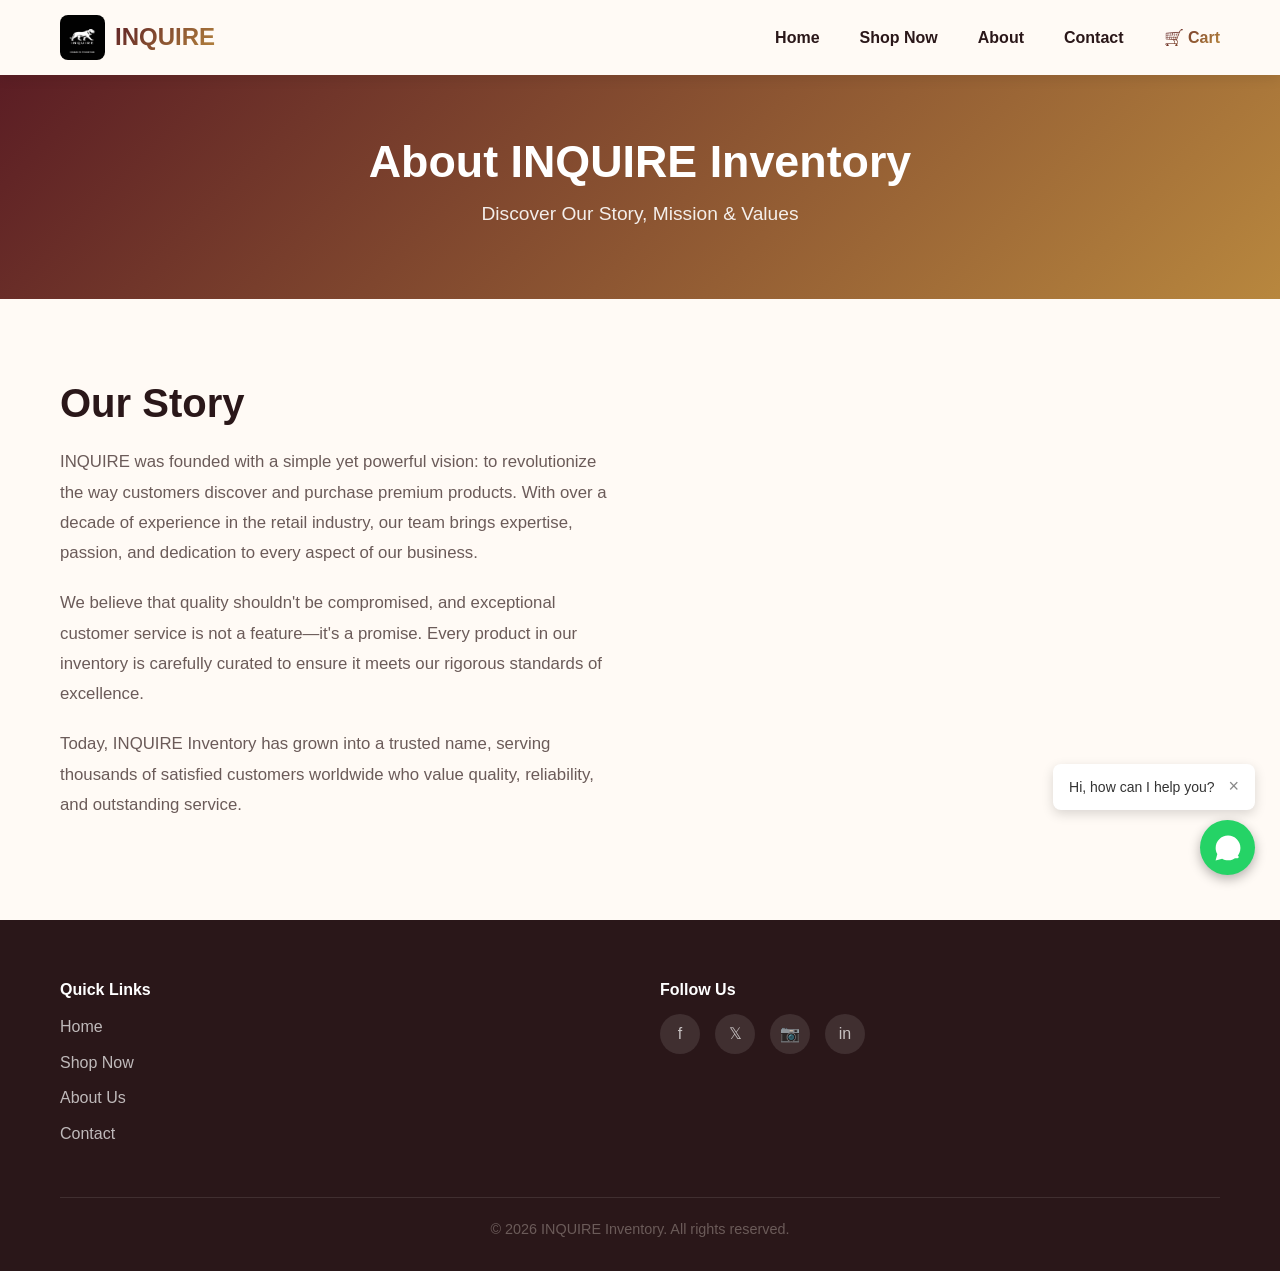
==== about.html @ 7579769d "FIRST COMMIT" ====
<!DOCTYPE html>
<html lang="en">
<head>
    <meta charset="UTF-8">
    <meta name="viewport" content="width=device-width, initial-scale=1.0">
    <meta name="description" content="About INQUIRE Inventory - Learn about our mission, values, and commitment to delivering premium products and exceptional customer service.">
    <meta name="keywords" content="about us, INQUIRE inventory, company mission, quality products, customer service">
    <meta name="author" content="INQUIRE Inventory">
    <meta name="robots" content="index, follow">
    <meta property="og:title" content="About INQUIRE Inventory - Premium Products & Collections">
    <meta property="og:description" content="Discover the story behind INQUIRE Inventory and our commitment to excellence.">
    <meta property="og:image" content="inquire.png">
    <title>About INQUIRE Inventory - Our Story & Mission</title>
<link rel="stylesheet" href="style.css">
    <link rel="stylesheet" href="about.css">
    <link rel="icon" type="image/png" href="images/INQUIRE logo.jpeg">
</head>
<body>
    <!-- Navigation -->
    <nav class="navbar">
        <div class="container">
            <div class="navbar-content">
                <div class="logo">
                    <img src="images/INQUIRE logo.jpeg" alt="INQUIRE Inventory Logo" class="logo-img">
                    <span class="logo-text">INQUIRE</span>
                </div>
                <div class="hamburger" id="hamburger">
                    <span></span>
                    <span></span>
                    <span></span>
                </div>
                <ul class="nav-links" id="navLinks">
                    <li><a href="index.html">Home</a></li>
                    <li><a href="new.html">Shop Now</a></li>
                    <li><a href="about.html" class="active">About</a></li>
                    <li><a href="contact.html">Contact</a></li>
                    <li><a href="cart.html" class="cart-link">🛒 Cart <span class="cart-count" id="cartCount">0</span></a></li>
                </ul>
            </div>
        </div>
    </nav>

    <!-- Page Header -->
    <section class="page-header">
        <div class="container">
            <h1>About INQUIRE Inventory</h1>
            <p>Discover Our Story, Mission & Values</p>
        </div>
    </section>

    <!-- About Hero Section -->
    <section class="about-hero">
        <div class="container">
            <div class="about-grid">
                <div class="about-content">
                    <h2>Our Story</h2>
                    <p>INQUIRE was founded with a simple yet powerful vision: to revolutionize the way customers discover and purchase premium products. With over a decade of experience in the retail industry, our team brings expertise, passion, and dedication to every aspect of our business.</p>
                    <p>We believe that quality shouldn't be compromised, and exceptional customer service is not a feature—it's a promise. Every product in our inventory is carefully curated to ensure it meets our rigorous standards of excellence.</p>
                    <p>Today, INQUIRE Inventory has grown into a trusted name, serving thousands of satisfied customers worldwide who value quality, reliability, and outstanding service.</p>
                </div>
            </div>
        </div>
    </section>
      <!-- FLOATING WHATSAPP BUTTON - START -->
<div class="whatsapp-wrapper">
  <!-- Chat Popup -->
  <div class="whatsapp-popup" id="waPopup">
    <div class="popup-header">
      <span>Hi, how can I help you?</span>
      <button class="popup-close" onclick="closeWaPopup()">&times;</button>
    </div>
  </div>
  
  <!-- WhatsApp Icon -->
  <a href="https://wa.me/+923483969180?text=Hello%20INQUIRE%20STORE%2C%20I%20need%20help" target="_blank" class="whatsapp-btn" id="waBtn">
    <svg viewBox="0 0 24 24" width="30" height="30" fill="white">
      <path d="M19.11 17.205c-.372 0-1.088 1.39-1.518 1.39a.63.63 0 0 1-.315-.1c-.802-.402-1.504-.817-2.163-1.447-.545-.516-1.146-1.29-1.46-1.963a.426.426 0 0 1-.073-.215c0-.33.99-.945.99-1.49 0-.143-.73-2.09-.832-2.335-.143-.372-.214-.487-.6-.487-.187 0-.36-.043-.53-.043-.302 0-.53.115-.746.372-.6.746-1.04 1.445-1.04 2.51 0 1.06.645 2.09 1.04 2.67.502.745 1.088 1.39 1.96 2.09 1.088.86 2.39 1.545 3.74 1.86.6.145 1.146.215 1.518.215.215 0 .43 0 .645-.072.43-.145.86-.6.86-1.06 0-.215-.073-.43-.215-.6zM12.04 2c-5.46 0-9.91 4.44-9.91 9.91 0 1.75.46 3.45 1.32 4.95L2.05 22l5.25-1.38c1.45.79 3.08 1.21 4.74 1.21 5.46 0 9.91-4.44 9.91-9.91 0-2.65-1.03-5.14-2.9-7.01A9.816 9.816 0 0 0 12.04 2z"/>
    </svg>
  </a>
</div>

    <!-- Footer -->
    <footer class="footer">
        <div class="container">
            <div class="footer-content">
                <div class="footer-section">
                    <h4>Quick Links</h4>
                    <ul>
                        <li><a href="index.html">Home</a></li>
                        <li><a href="new.html">Shop Now</a></li>
                        <li><a href="about.html">About Us</a></li>
                        <li><a href="contact.html">Contact</a></li>
                    </ul>
                </div>
                <div class="footer-section">
                    <h4>Follow Us</h4>
                    <div class="social-links">
                        <a href="#facebook" aria-label="Facebook">f</a>
                        <a href="#twitter" aria-label="Twitter">𝕏</a>
                        <a href="#instagram" aria-label="Instagram">📷</a>
                        <a href="#linkedin" aria-label="LinkedIn">in</a>
                    </div>
                </div>
            </div>
            <div class="footer-bottom">
                <p>&copy; 2026 INQUIRE Inventory. All rights reserved. </p>
            </div>
        </div>
    </footer>

    <script src="script.js"></script>
</body>
</html>
---- style.css ----
/* ===== CSS Variables (Theme Colors) ===== */
:root {
    --primary-color: #5b1d24;
    --secondary-color: #b8873e;
    --dark-color: #2a1719;
    --light-color: #f8efe3;
    --gray-color: #6b5b59;
    --border-color: #e7d8c5;
    --success-color: #10b981;
    --warning-color: #f59e0b;
    --shadow: 0 10px 30px rgba(0, 0, 0, 0.1);
    --shadow-sm: 0 4px 12px rgba(0, 0, 0, 0.08);
}

/* ===== Global Styles ===== */
* {
    margin: 0;
    padding: 0;
    box-sizing: border-box;
}

html {
    scroll-behavior: smooth;
}

body {
    font-family: 'Segoe UI', Tahoma, Geneva, Verdana, sans-serif;
    line-height: 1.6;
    color: var(--dark-color);
    background-color: #fffaf5;
    overflow-x: hidden;
}

.container {
    max-width: 1200px;
    margin: 0 auto;
    padding: 0 20px;
}

/* ===== Typography ===== */
h1, h2, h3, h4, h5, h6 {
    font-weight: 700;
    line-height: 1.2;
    margin-bottom: 15px;
}

h1 { font-size: 3rem; }
h2 { font-size: 2.5rem; }
h3 { font-size: 1.5rem; }

p {
    margin-bottom: 10px;
    color: var(--gray-color);
}

a {
    color: var(--primary-color);
    text-decoration: none;
    transition: color 0.3s ease;
}

a:hover {
    color: var(--secondary-color);
}

/* ===== Buttons ===== */
.btn {
    display: inline-block;
    padding: 12px 30px;
    border: none;
    border-radius: 8px;
    font-size: 1rem;
    font-weight: 600;
    cursor: pointer;
    transition: all 0.3s ease;
    text-align: center;
    text-decoration: none;
}

.btn-primary {
    background: linear-gradient(135deg, var(--primary-color), var(--secondary-color));
    color: white;
    box-shadow: 0 4px 15px rgba(91, 29, 36, 0.28);
}

.btn-primary:hover {
    transform: translateY(-3px);
    box-shadow: 0 8px 22px rgba(91, 29, 36, 0.38);
}

.btn-secondary {
    background-color: var(--light-color);
    color: var(--primary-color);
    border: 2px solid var(--primary-color);
}

.btn-secondary:hover {
    background-color: var(--primary-color);
    color: white;
}

/* ===== Navigation Bar ===== */
.navbar {
    background: rgba(255, 250, 245, 0.96);
    box-shadow: var(--shadow-sm);
    position: sticky;
    top: 0;
    z-index: 1000;
}

.navbar-content {
    display: flex;
    justify-content: space-between;
    align-items: center;
    padding: 15px 0;
}

.logo {
    display: flex;
    align-items: center;
    gap: 10px;
    font-size: 1.5rem;
    font-weight: 800;
    color: var(--primary-color);
}

.logo-img {
    width: 45px;
    height: 45px;
    border-radius: 8px;
}

.logo-text {
    background: linear-gradient(135deg, var(--primary-color), var(--secondary-color));
    -webkit-background-clip: text;
    -webkit-text-fill-color: transparent;
    background-clip: text;
}

.nav-links {
    display: flex;
    list-style: none;
    gap: 40px;
}

.nav-links a {
    font-weight: 600;
    color: var(--dark-color);
    position: relative;
    transition: color 0.3s ease;
}

.nav-links a.active,
.nav-links a:hover {
    color: var(--primary-color);
}

.nav-links a::after {
    content: '';
    position: absolute;
    bottom: -5px;
    left: 0;
    width: 0;
    height: 2px;
    background: var(--primary-color);
    transition: width 0.3s ease;
}

.nav-links a:hover::after,
.nav-links a.active::after {
    width: 100%;
}

.cart-link {
    position: relative;
    font-weight: 700;
    background: linear-gradient(135deg, var(--primary-color), var(--secondary-color));
    -webkit-background-clip: text;
    -webkit-text-fill-color: transparent;
    background-clip: text;
}

.cart-count {
    display: inline-block;
    min-width: 22px;
    height: 22px;
    background: linear-gradient(135deg, var(--primary-color), var(--secondary-color));
    color: white;
    border-radius: 50%;
    text-align: center;
    line-height: 22px;
    font-size: 0.8rem;
    font-weight: 700;
    margin-left: 5px;
    -webkit-background-clip: unset;
    -webkit-text-fill-color: unset;
    background-clip: unset;
}

.hamburger {
    display: none;
    flex-direction: column;
    cursor: pointer;
    gap: 6px;
}

.hamburger span {
    width: 25px;
    height: 3px;
    background: var(--primary-color);
    border-radius: 2px;
    transition: all 0.3s ease;
}

/* heroslider */
.slider {
    position: relative;
    width: 100%;
    height: 500px;
    overflow: hidden;
}

/* SLIDES CONTAINER */

.slider figure {
    display: flex;
    width: 100%;
    height: 100%;
    margin: 0;
    padding: 0;

    transform: translateX(0);

    transition: transform 0.7s ease-in-out;
}


/* EACH SLIDE */

.slide {
    position: relative;

    width: 100%;
    min-width: 100%;
    height: 500px;

    flex-shrink: 0;

    overflow: hidden;
}


/* IMAGE */

.slide img {
    width: 100%;
    height: 100%;

    object-fit: cover;

    display: block;
}


/* TEXT */

.slide-content {
    position: absolute;

    top: 50%;
    left: 10%;

    transform: translateY(-50%);

    z-index: 2;

    max-width: 600px;
}

.slide-content h1 {
    font-size: 60px;
    margin-bottom: 0px;
    align-items: center;
    text-align: top;

    color: rgb(175, 62, 42);
    stroke: rgba(255, 255, 255, 0.1);
    stroke-width: 600px;
}

.slide-content p {
    margin-bottom: 30px;

    font-size: 16px;
    letter-spacing: 2px;

    color: rgb(110, 35, 25);
}


/* SHOP BUTTON */

.shop-btn {
    display: inline-block;

    padding: 15px 30px;

    background: rgb(125, 45, 30);
    color: white;

    text-decoration: none;

    border-radius: 12px;

    transition: 0.3s;
}

.shop-btn:hover {
    transform: translateY(-3px);
}


/* ==============================
   ARROWS
============================== */

.slider-arrow {
    position: absolute;

    top: 50%;
    transform: translateY(-50%);

    z-index: 10;

    width: 50px;
    height: 50px;

    border-radius: 50%;

    border: 1px solid white;

    background: rgba(0, 0, 0, 0.2);

    color: white;

    font-size: 40px;

    cursor: pointer;
}
.slider-arrow.prev {
    left: 20px;
  width: 40px;
  height: 40px;
  border-radius: 50%;
  border: 1.5px solid #fff;
  background: rgba(0, 0, 0, 0.25);
  display: flex;
  align-items: center;
  justify-content: center;
  padding: 0;        /* default button padding pushes the icon off-center */
  line-height: 1;    /* removes extra text spacing above/below */
}
.slider-arrow.next {
    right: 20px;
  width: 40px;
  height: 40px;
  border-radius: 50%;
  border: 1.5px solid #fff;
  background: rgba(0, 0, 0, 0.25);
  display: flex;
  align-items: center;
  justify-content: center;
  padding: 0;        /* default button padding pushes the icon off-center */
  line-height: 1;    /* removes extra text spacing above/below */
}

.arrow-btn svg {
  width: 16px;
  height: 16px;
  display: block;    /* removes the small inline gap under SVGs */
}

.prev {
    left: 25px;
}

.next {
    right: 25px;
}


/* ==============================
   DOTS
============================== */

.dots {
    position: absolute;

    bottom: 25px;
    left: 50%;

    transform: translateX(-50%);

    display: flex;
    gap: 12px;

    z-index: 20;
}

.dot {
    width: 12px;
    height: 12px;

    border-radius: 50%;

    border: 2px solid white;

    background: transparent;

    cursor: pointer;

    transition: 0.3s;
}

.dot.active {
    background: white;

    width: 14px;
    height: 14px;
}

/* ===== Features Section ===== */
.features {
    padding: 80px 0;
    background-color: #f8efe3;
}

.section-title {
    text-align: center;
    margin-bottom: 50px;
    font-size: 2.5rem;
    color: var(--primary-color);
    letter-spacing: 0.02em;
}

.features-grid {
    display: grid;
    grid-template-columns: repeat(auto-fit, minmax(250px, 1fr));
    gap: 30px;
}

.feature-card {
    background: white;
    padding: 30px;
    border-radius: 12px;
    text-align: center;
    box-shadow: var(--shadow-sm);
    transition: all 0.3s ease;
}

.feature-card:hover {
    transform: translateY(-10px);
    box-shadow: var(--shadow);
}

.feature-icon {
    font-size: 3rem;
    margin-bottom: 15px;
}

.feature-card h3 {
    color: var(--primary-color);
    margin-bottom: 15px;
}

/* ===== Products Section ===== */
.product-grid {
  display: grid;
  grid-template-columns: repeat(4, 1fr);
  gap: 25px;
  padding: 20px;
  border-radius: 12px;
}

.product-card {
  background: #fff;
  text-align: center;
  cursor: pointer;
  transition: 0.3s ease;
}
.product-card:hover {
  transform: translateY(-5px);
}

.product-image {
  position: relative;
  background: #f5f5f5;
  overflow: hidden;
  aspect-ratio: 3/4;
}
.product-image img {
  width: 100%;
  height: 100%;
  object-fit: cover;
  transition: 0.4s;
}
.product-card:hover .product-image img {
  transform: scale(1.05);
}

.badge {
  position: absolute;
  top: 0;
  right: 0;
  background: #000;
  color: #fff;
  font-size: 12px;
  padding: 5px 10px;
  z-index: 2;
}
.badge.save {
  background: #000;
}

.product-info {
  padding: 12px 5px;
}
.product-title {
  font-size: 14px;
  font-weight: 400;
  line-height: 1.4;
  color: #222;
  height: 60px;
  overflow: hidden;
  margin-bottom: 6px;
}
.price-stack {
  font-size: 14px;
  font-weight: 500;
  margin-bottom: 10px;
}
.Actual-price {
  text-decoration: none;
  color: #0a0303;
  margin-right: 5px;
}
.Actual-price2 {
  text-decoration: line-through;
  color: #8f8989;
  margin-right: 5px;
}
.After-discount {
  color: #d3841c;
  font-weight: 700;
}

.sizes {
  display: flex;
  justify-content: center;
  gap: 6px;
}
.sizes span {
  border: 1px solid #ddd;
  font-size: 11px;
  padding: 3px 6px;
  cursor: pointer;
  transition: 0.2s;
}
.sizes span:hover {
  background: #000;
  color: #fff;
  border-color: #000;
}
.sizes span.out-of-stock {
  text-decoration: line-through;
  color: #aaa;
  background: #f1f1f1;
}

/* Responsive */
@media (max-width: 1024px) {
  .product-grid { grid-template-columns: repeat(3, 1fr); }
}
@media (max-width: 768px) {
  .product-grid { grid-template-columns: repeat(2, 1fr); gap: 15px; }
  .product-title { font-size: 12px; height: 50px; }
}
@media (max-width: 480px) {
  .product-grid { grid-template-columns: repeat(2, 1fr); }
}
/* ===== Categories Section ===== */
.categories {
    padding: 80px 0;
    background-color: #f8efe3;
}

.categories-grid {
    display: grid;
    grid-template-columns: repeat(auto-fit, minmax(300px, 1fr));
    gap: 30px;
}

.category-card {
    position: relative;
    overflow: hidden;
    border-radius: 12px;
    height: 350px;
    cursor: pointer;
}

.category-image {
    width: 100%;
    height: 100%;
    object-fit: cover;
    transition: transform 0.3s ease;
}

.category-card:hover .category-image {
    transform: scale(1.1);
}

.category-card h3 {
    position: absolute;
    bottom: 30px;
    left: 20px;
    color: white;
    font-size: 1.8rem;
    margin-bottom: 0;
    z-index: 2;
}

.category-card p {
    position: absolute;
    bottom: 10px;
    left: 20px;
    color: rgba(255, 255, 255, 0.9);
    z-index: 2;
}

.category-card::before {
    content: '';
    position: absolute;
    bottom: 0;
    left: 0;
    width: 100%;
    height: 40%;
    background: linear-gradient(to top, rgba(0, 0, 0, 0.5), transparent);
    z-index: 1;
}

/* ===== Testimonials Section ===== */
.testimonials {
    padding: 80px 0;
    background-color: #fffaf5;
}

.testimonials-grid {
    display: grid;
    grid-template-columns: repeat(auto-fit, minmax(300px, 1fr));
    gap: 30px;
}

.testimonial-card {
    background: white;
    padding: 30px;
    border-radius: 12px;
    border-left: 4px solid var(--secondary-color);
    box-shadow: var(--shadow-sm);
    transition: all 0.3s ease;
}

.testimonial-card:hover {
    transform: translateY(-5px);
    box-shadow: var(--shadow);
}

.stars {
    font-size: 1.2rem;
    margin-bottom: 15px;
}

.testimonial-text {
    font-style: italic;
    color: var(--dark-color);
    margin-bottom: 15px;
    line-height: 1.8;
}

.testimonial-author {
    font-weight: 600;
    color: var(--primary-color);
}

/* ===== Newsletter Section ===== */
.newsletter {
    padding: 60px 0;
    background: linear-gradient(135deg, var(--primary-color), var(--secondary-color));
    color: white;
}

.newsletter h2 {
    text-align: center;
    margin-bottom: 15px;
    color: white;
}

.newsletter p {
    text-align: center;
    margin-bottom: 30px;
    color: rgba(255, 255, 255, 0.9);
}

.newsletter-form {
    display: flex;
    max-width: 500px;
    margin: 0 auto;
    gap: 10px;
}

.newsletter-form input {
    flex: 1;
    padding: 12px 20px;
    border: none;
    border-radius: 8px;
    font-size: 1rem;
    outline: none;
}

.newsletter-form .btn-primary {
    background: var(--dark-color);
    box-shadow: none;
}

/* ===== Footer ===== */
.footer {
    background-color: var(--dark-color);
    color: white;
    padding: 60px 0 20px;
}

.footer-content {
    display: grid;
    grid-template-columns: repeat(auto-fit, minmax(250px, 1fr));
    gap: 40px;
    margin-bottom: 40px;
}

.footer-section h4 {
    color: white;
    margin-bottom: 15px;
}

.footer-section p {
    color: rgba(255, 255, 255, 0.7);
    font-size: 0.95rem;
}

.footer-section ul {
    list-style: none;
}

.footer-section ul li {
    margin-bottom: 10px;
}

.footer-section a {
    color: rgba(255, 255, 255, 0.7);
    transition: color 0.3s ease;
}

.footer-section a:hover {
    color: var(--secondary-color);
}

.social-links {
    display: flex;
    gap: 15px;
}

.social-links a {
    display: flex;
    align-items: center;
    justify-content: center;
    width: 40px;
    height: 40px;
    background: rgba(255, 255, 255, 0.1);
    border-radius: 50%;
    transition: all 0.3s ease;
}

.social-links a:hover {
    background: var(--secondary-color);
    color: var(--dark-color);
}

.footer-bottom {
    border-top: 1px solid rgba(255, 255, 255, 0.1);
    padding-top: 20px;
    text-align: center;
    color: rgba(255, 255, 255, 0.6);
    font-size: 0.9rem;
}

.footer-bottom a {
    color: rgba(255, 255, 255, 0.6);
}

/* ===== Responsive Design ===== */
@media (max-width: 768px) {
    /* Typography */
    h1 { font-size: 2rem; }
    h2 { font-size: 1.8rem; }
    h3 { font-size: 1.2rem; }

    /* Navigation */
    .nav-links {
        display: none;
        flex-direction: column;
        gap: 20px;
        position: absolute;
        top: 70px;
        left: 0;
        right: 0;
        background: #fffaf5;
        padding: 20px;
        box-shadow: var(--shadow-sm);
    }

    .nav-links.active {
        display: flex;
    }

    .hamburger {
        display: flex;
    }

    /* Hero Section */
    .hero {
        grid-template-columns: 1fr;
        padding: 50px 20px;
        gap: 30px;
        text-align: center;
    }

    .hero-content h1 {
        font-size: 2rem;
    }

    .hero-subtitle {
        font-size: 1.1rem;
    }

    /* Section Titles */
    .section-title {
        font-size: 2rem;
    }

    /* Features Grid */
    .features-grid {
        grid-template-columns: 1fr;
        gap: 20px;
    }

    /* Products Grid */
    .products-grid {
        grid-template-columns: 1fr;
        gap: 20px;
    }

    /* Categories Grid */
    .categories-grid {
        grid-template-columns: 1fr;
    }

    /* Testimonials */
    .testimonials-grid {
        grid-template-columns: 1fr;
    }

    /* Newsletter */
    .newsletter-form {
        flex-direction: column;
    }

    /* Footer */
    .footer-content {
        grid-template-columns: 1fr;
        gap: 30px;
    }
}

@media (max-width: 480px) {
    /* Typography */
    h1 { font-size: 1.5rem; }
    h2 { font-size: 1.3rem; }

    .container {
        padding: 0 15px;
    }

    /* Hero */
    .hero {
        padding: 30px 15px;
    }

    .hero-content h1 {
        font-size: 1.5rem;
    }

    .btn {
        padding: 10px 20px;
        font-size: 0.9rem;
    }

    /* Navbar */
    .navbar-content {
        padding: 10px 0;
    }

    .logo-img {
        width: 35px;
        height: 35px;
    }

    .logo-text {
        font-size: 1.2rem;
    }

    /* Feature Cards */
    .feature-icon {
        font-size: 2rem;
    }

    /* Product Cards */
    .product-image-wrapper {
        height: 200px;
    }

    /* Categories */
    .category-card {
        height: 250px;
    }

    .category-card h3 {
        font-size: 1.3rem;
    }
}

/* ===== Loading & Animation ===== */
@keyframes fadeInUp {
    from {
        opacity: 0;
        transform: translateY(30px);
    }
    to {
        opacity: 1;
        transform: translateY(0);
    }
}

.fade-in {
    animation: fadeInUp 0.6s ease-out;
}
.whatsapp-wrapper {
  position: fixed;
  bottom: 25px;
  right: 25px;
  z-index: 9999;
  display: flex;
  flex-direction: column;
  align-items: flex-end;
  gap: 10px;
}
.whatsapp-btn {
  background: #25D366;
  width: 55px;
  height: 55px;
  border-radius: 50%;
  display: flex;
  align-items: center;
  justify-content: center;
  box-shadow: 0 4px 12px rgba(0,0,0,0.3);
  transition: 0.3s;
  text-decoration: none;
}
.whatsapp-btn:hover {
  transform: scale(1.1);
  background: #128C7E;
}
.whatsapp-popup {
  background: white;
  padding: 12px 16px;
  border-radius: 8px;
  box-shadow: 0 4px 12px rgba(0,0,0,0.15);
  font-family: Arial, sans-serif;
  font-size: 14px;
  display: flex;
  align-items: center;
  justify-content: space-between;
  min-width: 200px;
  animation: slideUp 0.3s ease;
}
.popup-header span {
  color: #333;
}
.popup-close {
  background: none;
  border: none;
  font-size: 18px;
  cursor: pointer;
  margin-left: 10px;
  color: #888;
}
@keyframes slideUp {
  from { transform: translateY(20px); opacity: 0; }
  to { transform: translateY(0); opacity: 1; }
}
@media (max-width: 768px) {
  .whatsapp-wrapper { bottom: 15px; right: 15px; }
  .whatsapp-btn { width: 50px; height: 50px; }
}
---- about.css ----
/* ===== About Page Specific Styles ===== */

/* Page Header */
.page-header {
    background: linear-gradient(135deg, var(--primary-color), var(--secondary-color));
    color: white;
    padding: 60px 0;
    text-align: center;
}

.page-header h1 {
    font-size: 2.8rem;
    margin-bottom: 10px;
    color: white;
}

.page-header p {
    font-size: 1.2rem;
    color: rgba(255, 255, 255, 0.9);
}

/* About Hero Section */
.about-hero {
    padding: 80px 0;
}

.about-grid {
    display: grid;
    grid-template-columns: 1fr 1fr;
    gap: 50px;
    align-items: center;
}

.about-content h2 {
    margin-bottom: 20px;
    color: var(--dark-color);
}

.about-content p {
    margin-bottom: 20px;
    line-height: 1.8;
    color: var(--gray-color);
    font-size: 1.05rem;
}

.about-image {
    border-radius: 12px;
    overflow: hidden;
    box-shadow: var(--shadow);
}

.about-img {
    width: 100%;
    height: auto;
    display: block;
    border-radius: 12px;
    transition: transform 0.3s ease;
}

.about-image:hover .about-img {
    transform: scale(1.05);
}

/* Mission & Vision Section */
.mission-vision {
    padding: 80px 0;
    background-color: var(--light-color);
}

.mission-grid {
    display: grid;
    grid-template-columns: repeat(auto-fit, minmax(300px, 1fr));
    gap: 30px;
}

.mission-card {
    background: white;
    padding: 40px;
    border-radius: 12px;
    text-align: center;
    box-shadow: var(--shadow-sm);
    transition: all 0.3s ease;
}

.mission-card:hover {
    transform: translateY(-10px);
    box-shadow: var(--shadow);
}

.mission-icon {
    font-size: 3rem;
    margin-bottom: 15px;
}

.mission-card h3 {
    color: var(--primary-color);
    margin-bottom: 15px;
    font-size: 1.5rem;
}

.mission-card p {
    line-height: 1.8;
    color: var(--gray-color);
}

/* Why Choose Section */
.why-choose {
    padding: 80px 0;
}

.choose-grid {
    display: grid;
    grid-template-columns: repeat(auto-fit, minmax(280px, 1fr));
    gap: 30px;
}

.choose-card {
    background: white;
    padding: 30px;
    border-radius: 12px;
    border-left: 4px solid var(--primary-color);
    box-shadow: var(--shadow-sm);
    transition: all 0.3s ease;
}

.choose-card:hover {
    transform: translateY(-10px);
    box-shadow: var(--shadow);
}

.choose-number {
    font-size: 2.5rem;
    font-weight: 800;
    color: var(--primary-color);
    margin-bottom: 10px;
    opacity: 0.2;
}

.choose-card h3 {
    color: var(--dark-color);
    margin-bottom: 15px;
    font-size: 1.3rem;
}

.choose-card p {
    color: var(--gray-color);
    line-height: 1.6;
}

/* Team Section */
.team-section {
    padding: 80px 0;
    background-color: var(--light-color);
}

.team-grid {
    display: grid;
    grid-template-columns: repeat(auto-fit, minmax(300px, 1fr));
    gap: 30px;
}

.team-member {
    background: white;
    border-radius: 12px;
    overflow: hidden;
    box-shadow: var(--shadow-sm);
    transition: all 0.3s ease;
    text-align: center;
}

.team-member:hover {
    transform: translateY(-10px);
    box-shadow: var(--shadow);
}

.team-image {
    width: 100%;
    height: 300px;
    overflow: hidden;
    background: var(--light-color);
}

.team-img {
    width: 100%;
    height: 100%;
    object-fit: cover;
    transition: transform 0.3s ease;
}

.team-member:hover .team-img {
    transform: scale(1.1);
}

.team-member h3 {
    padding: 20px 20px 10px;
    color: var(--dark-color);
    font-size: 1.3rem;
}

.position {
    color: var(--primary-color);
    font-weight: 600;
    padding: 0 20px;
    margin-bottom: 10px !important;
}

.bio {
    padding: 0 20px 20px;
    color: var(--gray-color);
    font-size: 0.95rem;
}

/* Stats Section */
.stats-section {
    background: linear-gradient(135deg, var(--primary-color), var(--secondary-color));
    color: white;
    padding: 80px 0;
}

.stats-grid {
    display: grid;
    grid-template-columns: repeat(auto-fit, minmax(200px, 1fr));
    gap: 30px;
    text-align: center;
}

.stat {
    padding: 20px;
}

.stat-number {
    font-size: 3rem;
    font-weight: 800;
    color: white;
    margin-bottom: 10px;
}

.stat p {
    font-size: 1.1rem;
    color: rgba(255, 255, 255, 0.9);
}

/* CTA About Section */
.cta-about {
    background-color: var(--light-color);
    padding: 80px 0;
    text-align: center;
}

.cta-about h2 {
    font-size: 2.5rem;
    margin-bottom: 15px;
    color: var(--dark-color);
}

.cta-about p {
    font-size: 1.2rem;
    margin-bottom: 30px;
    color: var(--gray-color);
}

/* ===== Responsive Design for About Page ===== */
@media (max-width: 768px) {
    .page-header h1 {
        font-size: 2rem;
    }

    .about-grid {
        grid-template-columns: 1fr;
        gap: 30px;
    }

    .about-content p {
        font-size: 1rem;
    }

    .mission-grid {
        grid-template-columns: 1fr;
    }

    .choose-grid {
        grid-template-columns: 1fr;
    }

    .team-grid {
        grid-template-columns: 1fr;
    }

    .stats-grid {
        grid-template-columns: repeat(2, 1fr);
    }

    .stat-number {
        font-size: 2rem;
    }

    .cta-about h2 {
        font-size: 1.8rem;
    }
}

@media (max-width: 480px) {
    .page-header h1 {
        font-size: 1.5rem;
    }

    .page-header p {
        font-size: 1rem;
    }

    .about-content h2 {
        font-size: 1.5rem;
    }

    .mission-card h3 {
        font-size: 1.2rem;
    }

    .choose-card h3 {
        font-size: 1.2rem;
    }

    .stats-grid {
        grid-template-columns: 1fr;
    }

    .stat-number {
        font-size: 1.8rem;
    }

    .cta-about h2 {
        font-size: 1.5rem;
    }

    .cta-about p {
        font-size: 1rem;
    }
}
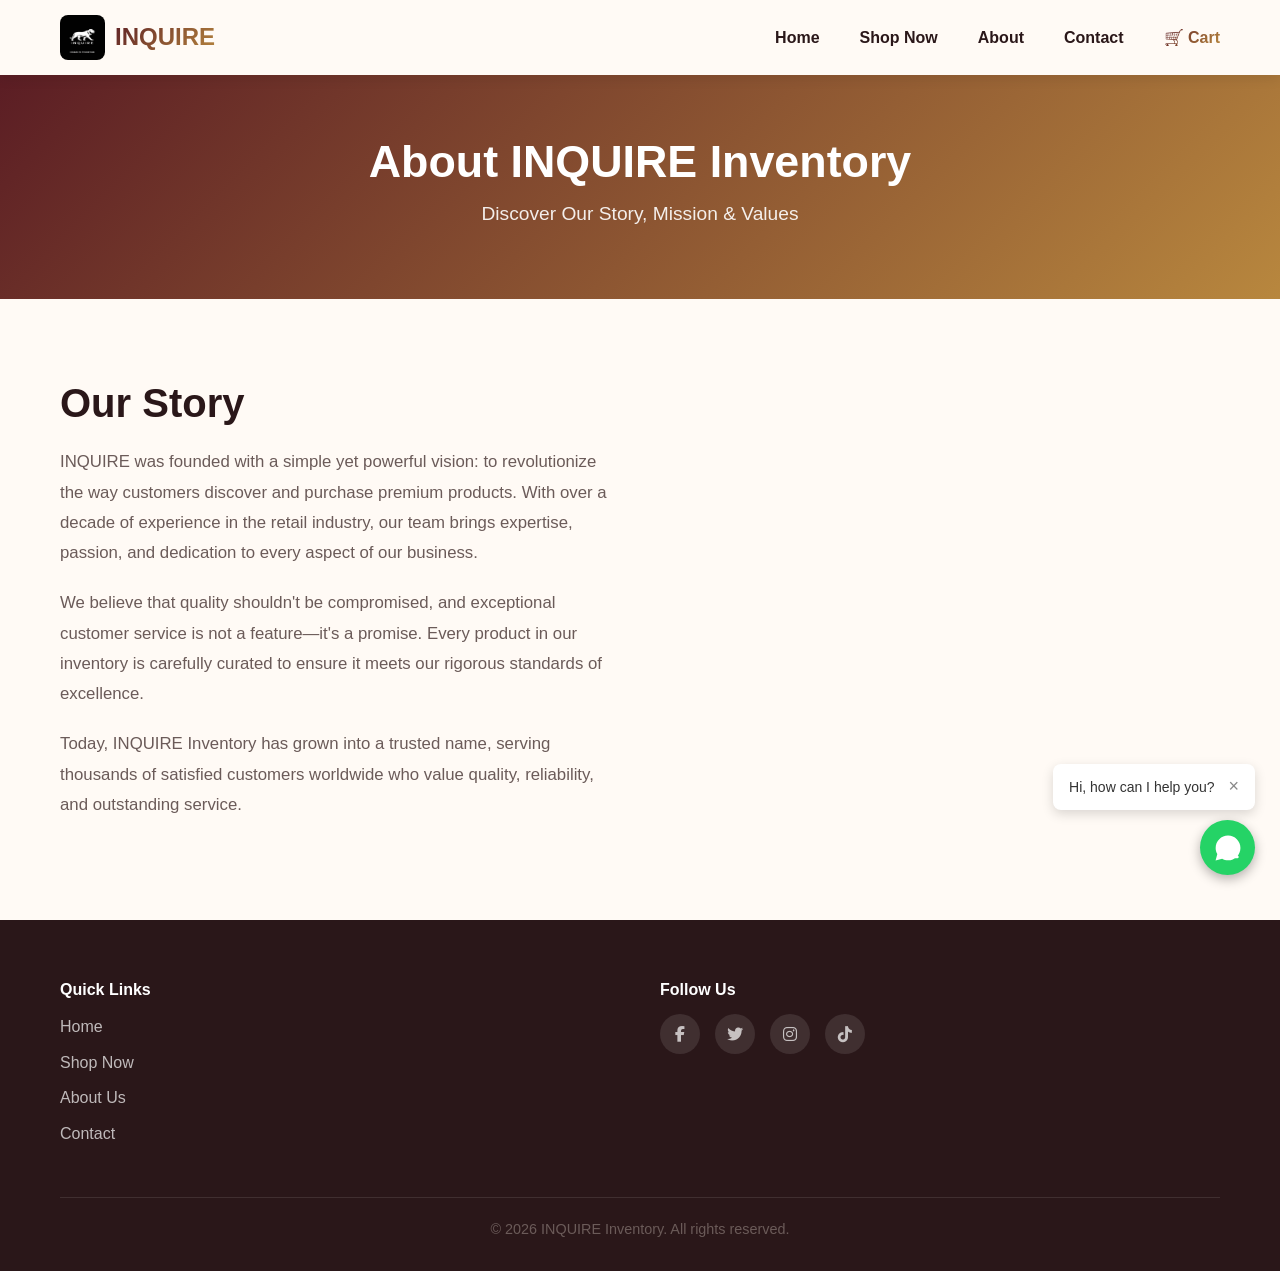
==== commit a755f6ce: "add more social links" ====
--- a/about.html
+++ b/about.html
@@ -11,6 +11,7 @@
     <meta property="og:description" content="Discover the story behind INQUIRE Inventory and our commitment to excellence.">
     <meta property="og:image" content="inquire.png">
     <title>About INQUIRE Inventory - Our Story & Mission</title>
+    <link rel="stylesheet" href="https://cdnjs.cloudflare.com/ajax/libs/font-awesome/6.5.1/css/all.min.css">
 <link rel="stylesheet" href="style.css">
     <link rel="stylesheet" href="about.css">
     <link rel="icon" type="image/png" href="images/INQUIRE logo.jpeg">
@@ -95,10 +96,10 @@
                 <div class="footer-section">
                     <h4>Follow Us</h4>
                     <div class="social-links">
-                        <a href="#facebook" aria-label="Facebook">f</a>
-                        <a href="#twitter" aria-label="Twitter">𝕏</a>
-                        <a href="#instagram" aria-label="Instagram">📷</a>
-                        <a href="#linkedin" aria-label="LinkedIn">in</a>
+                          <a href="https://www.facebook.com/share/1cKWd1Af1m/" aria-label="Facebook"><i class="fab fa-facebook-f"></i></a>
+                        <a href="https://x.com/store80o5" aria-label="Twitter"><i class="fab fa-twitter"></i></a>
+                        <a href=https://www.instagram.com/inquirestore247?stkn=bjJsZ3duYXV1NjBr"" aria-label="Instagram"><i class="fa-brands fa-instagram"></i></a>
+                        <a href="https://www.tiktok.com/@inquirestore4?is_from_webapp=1&sender_device=pc" aria-label="TickTok"><i class="fab fa-tiktok"></i></a>
                     </div>
                 </div>
             </div>
--- a/style.css
+++ b/style.css
@@ -577,6 +577,21 @@
   background: #f1f1f1;
 }
 
+.size-btn {
+    width: 42px;
+    height: 40px;
+    border: 1px solid #ddd;
+    background: white;
+    border-radius: 5px;
+    cursor: pointer;
+}
+
+.size-btn:hover,
+.size-btn:focus {
+    background: #69320c;
+    color: white;
+    border-color: #69320c;
+}
 /* Responsive */
 @media (max-width: 1024px) {
   .product-grid { grid-template-columns: repeat(3, 1fr); }
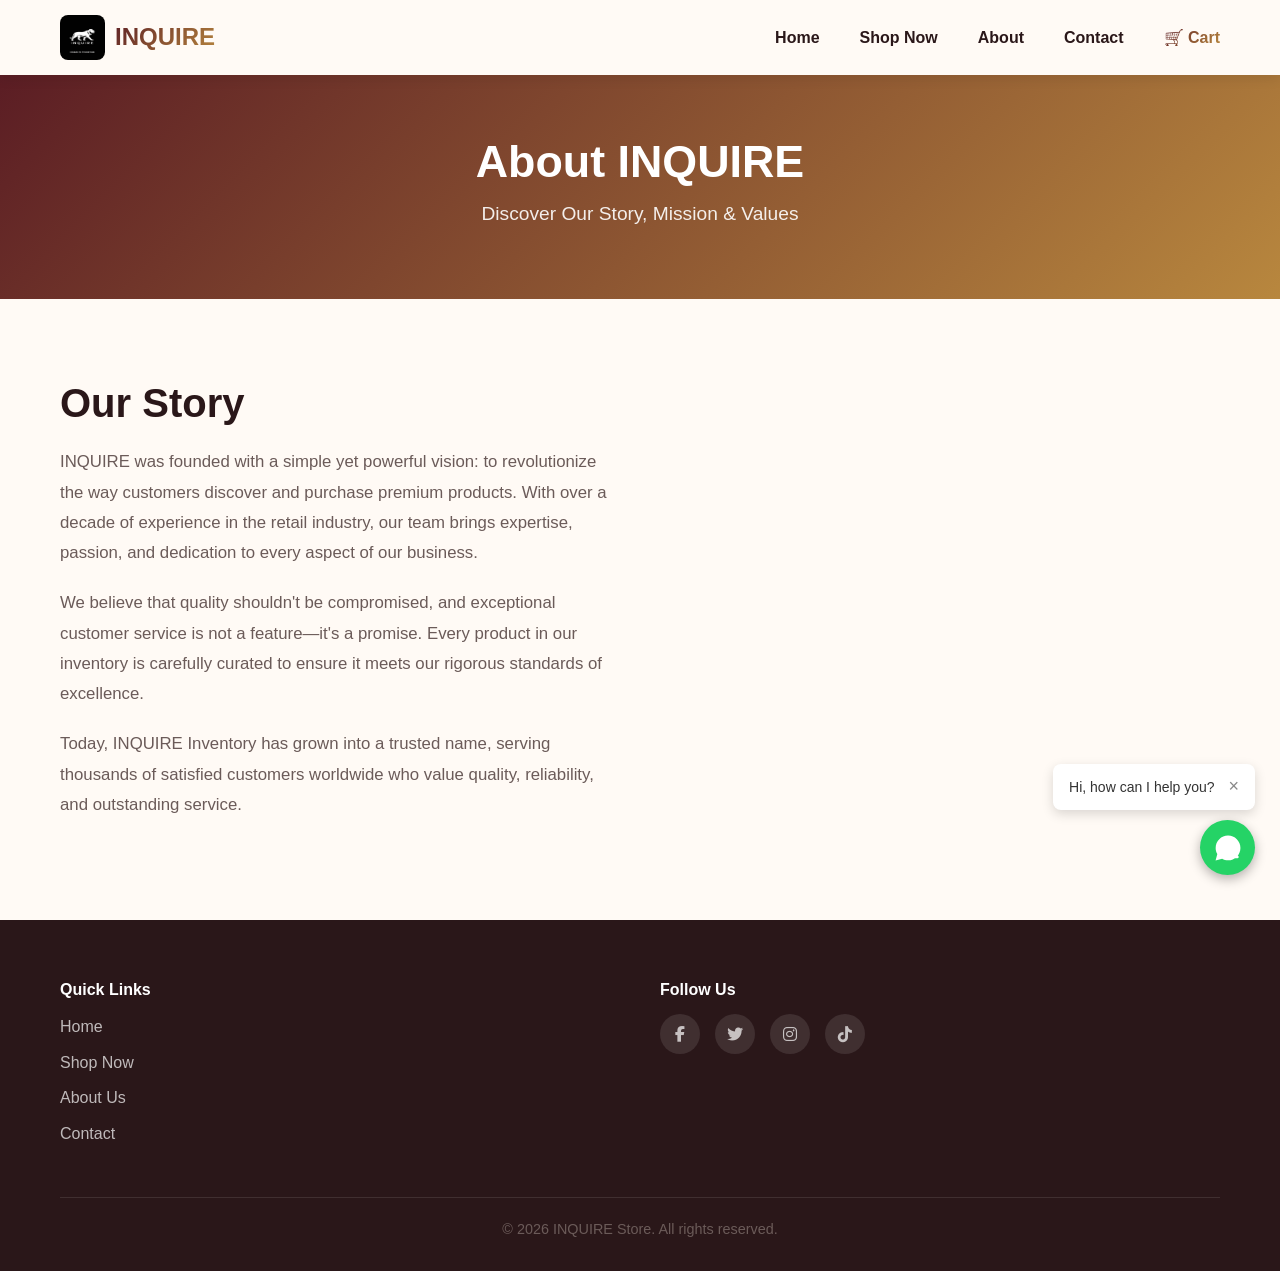
==== commit f48567b1: "add more php in admin" ====
--- a/about.html
+++ b/about.html
@@ -3,18 +3,19 @@
 <head>
     <meta charset="UTF-8">
     <meta name="viewport" content="width=device-width, initial-scale=1.0">
-    <meta name="description" content="About INQUIRE Inventory - Learn about our mission, values, and commitment to delivering premium products and exceptional customer service.">
-    <meta name="keywords" content="about us, INQUIRE inventory, company mission, quality products, customer service">
-    <meta name="author" content="INQUIRE Inventory">
+    <title>About INQUIRE - Our Story & Mission</title>
+    <meta name="description" content="About INQUIRE Store - Learn about our mission, values, and commitment to delivering premium products and exceptional customer service.">
+    <meta name="keywords" content="about us, INQUIRE store, company mission, quality products, customer service">
+    <meta name="author" content="INQUIRE Store">
     <meta name="robots" content="index, follow">
-    <meta property="og:title" content="About INQUIRE Inventory - Premium Products & Collections">
-    <meta property="og:description" content="Discover the story behind INQUIRE Inventory and our commitment to excellence.">
+    <meta property="og:title" content="About INQUIRE Store - Premium Products & Collections">
+    <meta property="og:description" content="Discover the story behind INQUIRE Store and our commitment to excellence.">
     <meta property="og:image" content="inquire.png">
-    <title>About INQUIRE Inventory - Our Story & Mission</title>
+    <link rel="icon" href="images/inquire-logo.jpeg">
     <link rel="stylesheet" href="https://cdnjs.cloudflare.com/ajax/libs/font-awesome/6.5.1/css/all.min.css">
 <link rel="stylesheet" href="style.css">
     <link rel="stylesheet" href="about.css">
-    <link rel="icon" type="image/png" href="images/INQUIRE logo.jpeg">
+    
 </head>
 <body>
     <!-- Navigation -->
@@ -22,7 +23,7 @@
         <div class="container">
             <div class="navbar-content">
                 <div class="logo">
-                    <img src="images/INQUIRE logo.jpeg" alt="INQUIRE Inventory Logo" class="logo-img">
+                    <img src="images/inquire-logo.jpeg" alt="INQUIRE Store Logo" class="logo-img">
                     <span class="logo-text">INQUIRE</span>
                 </div>
                 <div class="hamburger" id="hamburger">
@@ -44,7 +45,7 @@
     <!-- Page Header -->
     <section class="page-header">
         <div class="container">
-            <h1>About INQUIRE Inventory</h1>
+            <h1>About INQUIRE</h1>
             <p>Discover Our Story, Mission & Values</p>
         </div>
     </section>
@@ -104,7 +105,7 @@
                 </div>
             </div>
             <div class="footer-bottom">
-                <p>&copy; 2026 INQUIRE Inventory. All rights reserved. </p>
+                <p>&copy; 2026 INQUIRE Store. All rights reserved. </p>
             </div>
         </div>
     </footer>
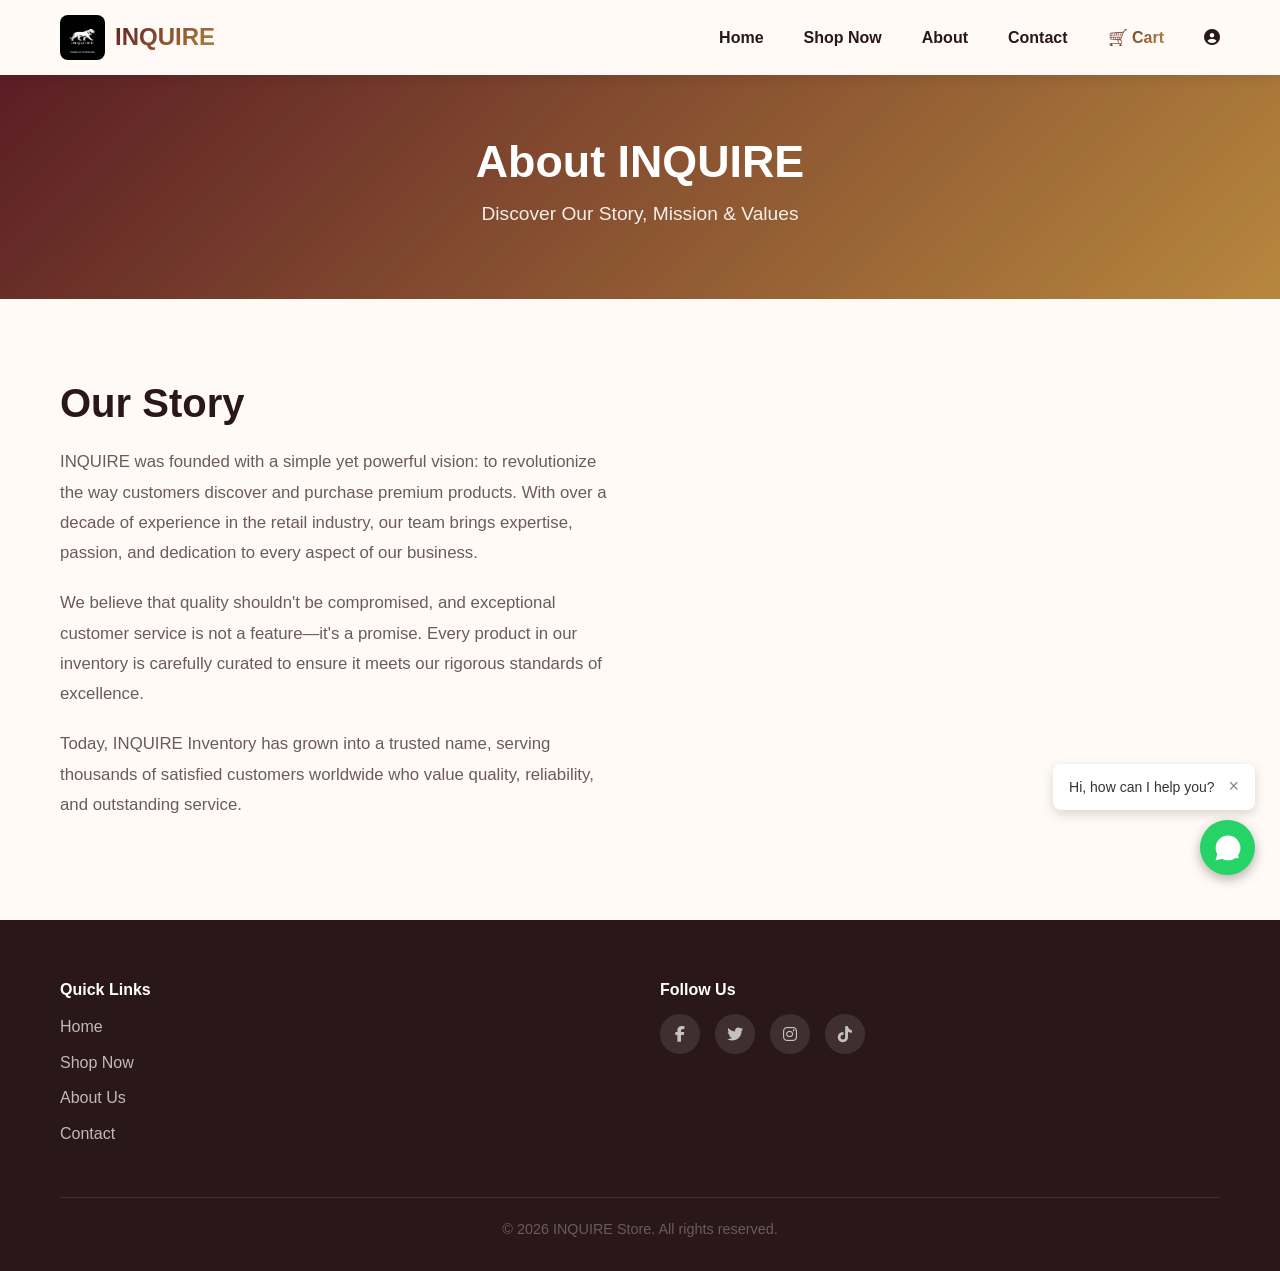
==== commit 54c6066d: "add user.php, update.php, update_user.php, delete.php and delete_user.php" ====
--- a/about.html
+++ b/about.html
@@ -11,7 +11,7 @@
     <meta property="og:title" content="About INQUIRE Store - Premium Products & Collections">
     <meta property="og:description" content="Discover the story behind INQUIRE Store and our commitment to excellence.">
     <meta property="og:image" content="inquire.png">
-    <link rel="icon" href="images/inquire-logo.jpeg">
+    <link rel="icon" href="images/icon.png">
     <link rel="stylesheet" href="https://cdnjs.cloudflare.com/ajax/libs/font-awesome/6.5.1/css/all.min.css">
 <link rel="stylesheet" href="style.css">
     <link rel="stylesheet" href="about.css">
@@ -23,7 +23,7 @@
         <div class="container">
             <div class="navbar-content">
                 <div class="logo">
-                    <img src="images/inquire-logo.jpeg" alt="INQUIRE Store Logo" class="logo-img">
+                    <img src="images/icon.png" alt="INQUIRE Store Logo" class="logo-img">
                     <span class="logo-text">INQUIRE</span>
                 </div>
                 <div class="hamburger" id="hamburger">
@@ -31,12 +31,13 @@
                     <span></span>
                     <span></span>
                 </div>
-                <ul class="nav-links" id="navLinks">
+                 <ul class="nav-links" id="navLinks">
                     <li><a href="index.html">Home</a></li>
                     <li><a href="new.html">Shop Now</a></li>
                     <li><a href="about.html" class="active">About</a></li>
                     <li><a href="contact.html">Contact</a></li>
                     <li><a href="cart.html" class="cart-link">🛒 Cart <span class="cart-count" id="cartCount">0</span></a></li>
+                    <li><a href="customerlogin/login.html"><i class="fa-solid fa-circle-user"></i></a></li>
                 </ul>
             </div>
         </div>
